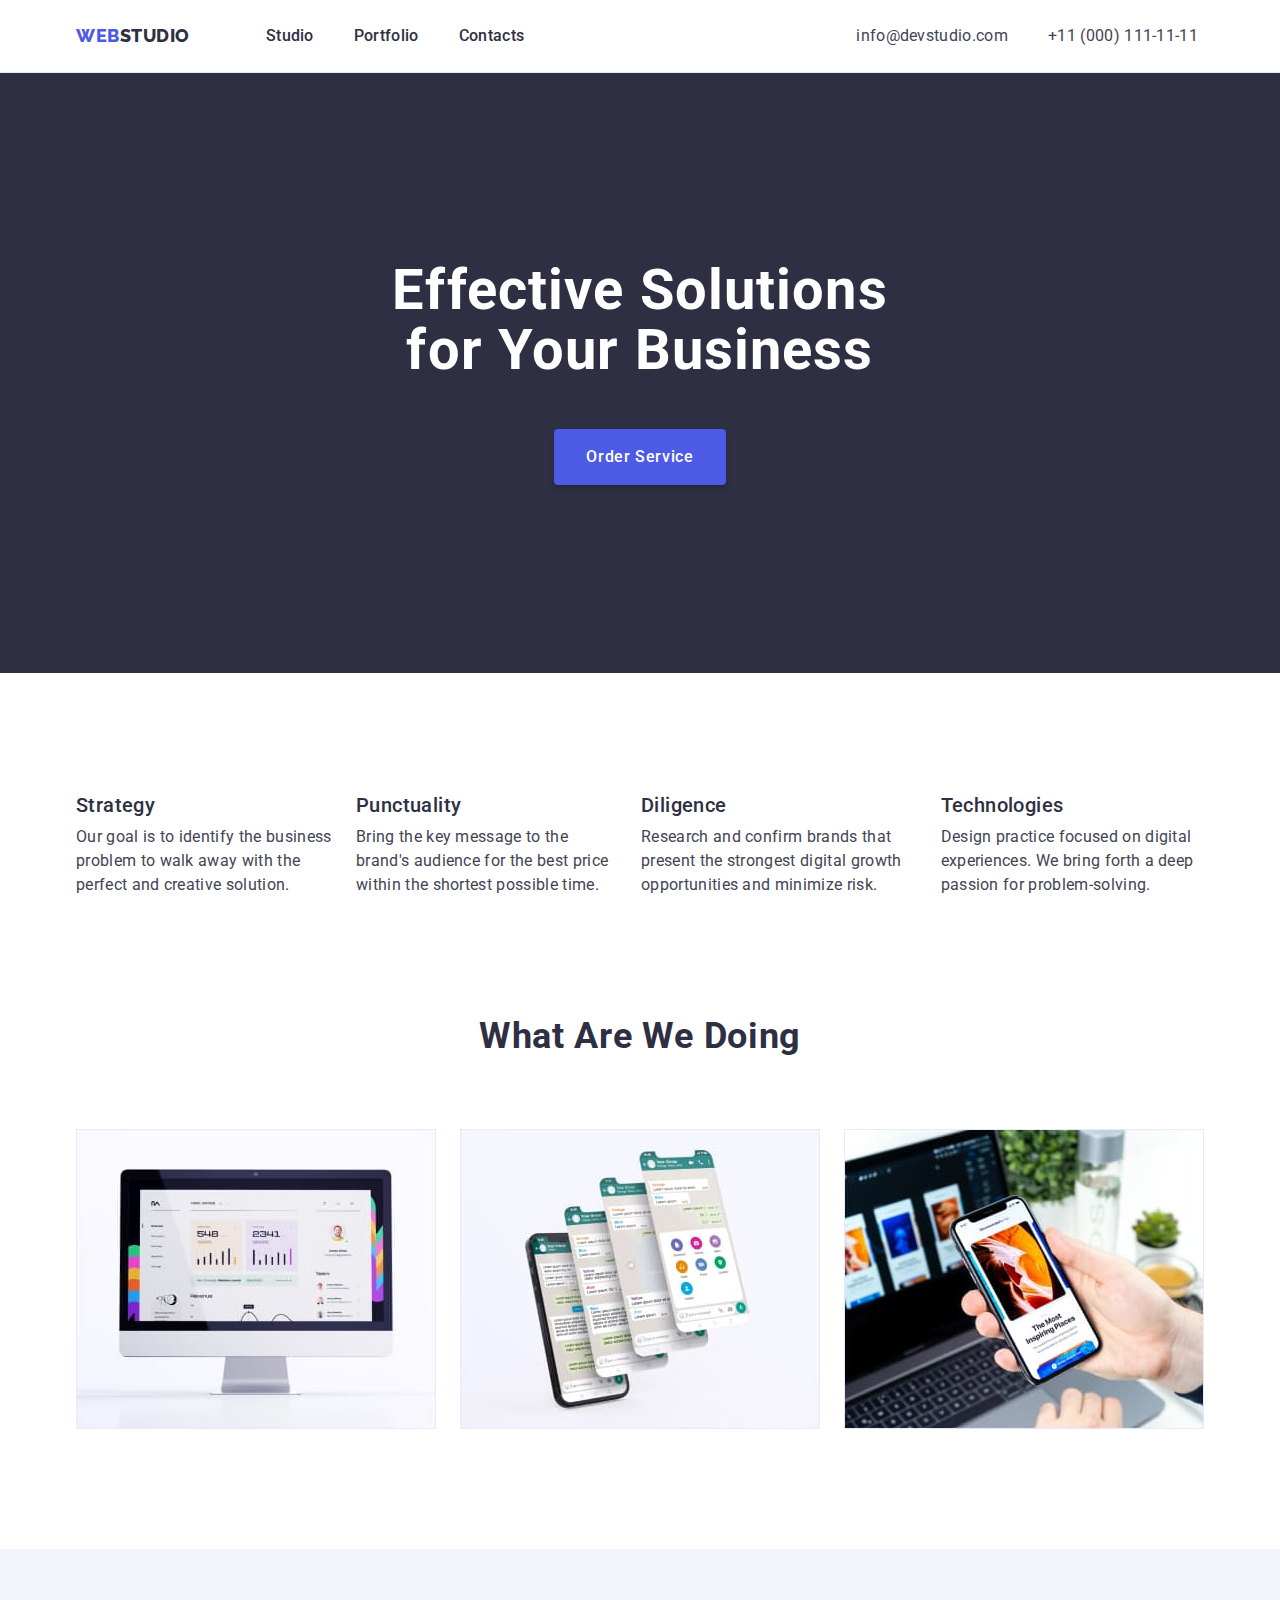
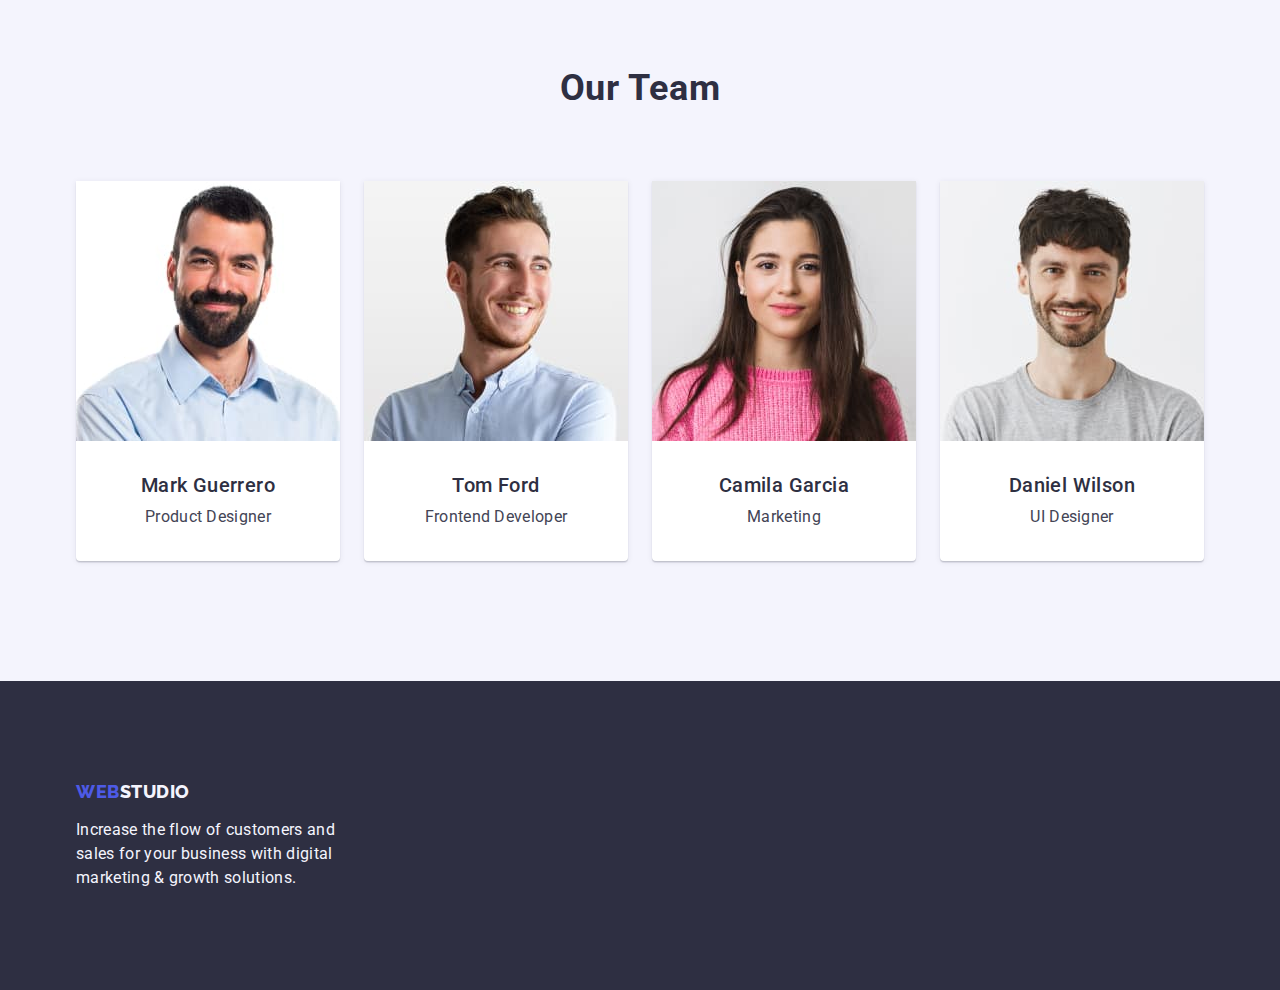
==== index.html @ 83223026 "Initial commit" ====
<!DOCTYPE html>
<html lang="en">
<head>
    <meta charset="UTF-8">
    <meta http-equiv="X-UA-Compatible" content="IE=edge">
    <meta name="viewport" content="width=device-width, initial-scale=1.0">
    <title>WebStudio</title>
    <link rel="preconnect" href="https://fonts.googleapis.com">
    <link rel="preconnect" href="https://fonts.gstatic.com" crossorigin>
    <link href="https://fonts.googleapis.com/css2?family=Raleway:wght@800&family=Roboto:wght@400;500;700;900&display=swap"
        rel="stylesheet">
    <link rel="stylesheet" href="https://cdnjs.cloudflare.com/ajax/libs/modern-normalize/1.1.0/modern-normalize.min.css">
    <link rel="stylesheet" href="./css/styles.css">
</head>
<body>
    <!--Header-->
    <header class="page-header">
        <div class="container page-header-container">
        <nav class="page-nav">
        <a href="./index.html" class="logo link">Web<span class="logo-studio-header link">Studio</span></a>
        <ul class="menu list">
            <li class="menu-item">
                <a class="menu-item-link link" href="./index.html">Studio</a></li>
            <li class="menu-item">
                <a class="menu-item-link link" href="./portfolio.html">Portfolio</a></li>
            <li class="menu-item">
                <a class="menu-item-link link" href="">Contacts</a></li>
        </ul>
        </nav>
        <address class="contacts">
        <ul class="contacts-list list">
            <li class="menu-item">
                <a class="contacts-item-link link" href="mailto:info@devstudio.com">info@devstudio.com</a></li>
            <li class="menu-item">
                <a class="contacts-item-link link" href="tel:+110001111111">+11 (000) 111-11-11</a></li>
        </ul>
        </address>
        </div>
    </header>
    <!--Main section-->
    <main>
    <!--Hero-->
        <section class="hero">
        <div class="container container-hero">
        <h1 class="title-hero">Effective Solutions for Your Business</h1> 
        <button class="modal-btn" type="button">Order Service</button>
        </div>
        </section>
    <!--Section two-->
        <section class="strategy">
            <div class="container">
            <h2 class="strategy-hidden" hidden>Section two</h2>
            <ul class="strategy-list list">
                <li class="strategy-list-link">
                    <h3 class="title-strategy">Strategy</h3>
                    <p class="text-strategy">Our goal is to identify the business
problem to walk away with the perfect and creative solution.</p>
                </li>
                <li class="strategy-list-link">
                    <h3 class="title-strategy">Punctuality</h3>
                    <p class="text-strategy">Bring the key message to the brand's audience for the best price within the shortest possible time.</p>
                </li>
                <li class="strategy-list-link">
                    <h3 class="title-strategy">Diligence</h3>
                    <p class="text-strategy">Research and confirm brands that present the strongest digital growth opportunities and minimize risk.</p>
                </li>
                <li class="strategy-list-link">
                    <h3 class="title-strategy">Technologies</h3>
                    <p class="text-strategy">Design practice focused on digital experiences. We bring forth a deep passion for problem-solving.</p>
                </li>
            </ul>
            </div>
        </section>
    <!--Section three-->
        <section class="service">
            <div class="container">
            <h2 class="title-service">What are we doing</h2>
            <ul class="service-list list">
                <li class="service-list-item"><img src="./images/photo1.jpg" alt="monitor" width="360"></li>
                <li class="service-list-item"><img src="./images/photo2.jpg" alt="phones" width="360"></li>
                <li class="service-list-item"><img src="./images/photo3.jpg" alt="laptop and phone" width="360"></li>
            </ul>
            </div>
        </section>
    <!--Section four-->
        <section class="team">
            <div class="container">          
            <h2 class="title-team">Our Team</h2>
            <ul class="team-list list">
                <li class="team-list-item">
                    <img src="./images/photo4.jpg" alt="man" width="264">
                <div class="container-card">
                    <h3 class="team-card">Mark Guerrero</h3>
                    <p class="card-content">Product Designer</p>
                </div>
                </li>
                <li class="team-list-item">
                    <img src="./images/photo5.jpg" alt="mаn" width="264">
                <div class="container-card">
                    <h3 class="team-card">Tom Ford</h3>
                    <p class="card-content">Frontend Developer</p>
                </div>
                </li>
                <li class="team-list-item">
                    <img src="./images/photo6.jpg" alt="girl" width="264">
                <div class="container-card">
                    <h3 class="team-card">Camila Garcia</h3>
                    <p class="card-content">Marketing</p>
                </div>
                </li>
                <li class="team-list-item">
                    <img src="./images/photo7.jpg" alt="man" width="264">
                <div class="container-card">
                    <h3 class="team-card">Daniel Wilson</h3>
                    <p class="card-content">UI Designer</p>
                </div>
                </li>     
            </ul>
            </div>
        </section>
    </main>
    <!--Footer-->
    <footer class="footer-content">
        <div class="container">
        <a href="/index.html" class="logo link logo-footer">Web<span class="logo-studio-footer link">Studio</span></a>
        <p class="footer-text">Increase the flow of customers and sales for your business with digital marketing & growth solutions.</p>
        </div>
</footer>
</body>
</html>
---- css/styles.css ----
body {
    font-family:'Roboto', sans-serif;
    color: #434455;
    background-color: var(--white-bg);
}

.container {
    width: 1158px;
    margin-left: auto;
    margin-right: auto;
    padding-left: 15px;
    padding-right: 15px;
}

.list {
    list-style: none;
}

.list-item

.link, .logo {
    text-decoration: none;
}

h1,h2,h3,p,ul {
    margin-top: 0;
    margin-bottom: 0;
}

ul {
    padding-left: 0;
}

img {
    display: block;
}

:root {
    --dark-bg: #2E2F42;
    --light-bg: #F4F4FD;
    --white-bg: #FFFFFF;
    --primary-brand-color: #4D5AE5;
    --pressed-btn: #404BBF;
    --title-color: #2E2F42;
    --text-color: #434455;
    --filter-btn: #e7e9fc;
}

/*Header*/
.page-header {
    border-bottom: 1px solid #e7e9fc;
}

.page-header-container {
    display: flex;
}

.page-nav {
    display: flex;
    align-items: center;   
}

.menu {
    display: flex;
    list-style: none;
}

.menu-item {
    display: flex;
    align-items: center;
}

.menu>.menu-item:not(:last-child) {
    margin-right: 40px;
}

.logo {
    font-family: 'Raleway', sans-serif;  
    font-weight: 800;
    font-size: 18px;
    line-height: 1.17;
    letter-spacing: 0.03em;
    text-transform: uppercase;
    color: var(--primary-brand-color);
    margin-right: 76px;
}

.logo-studio-header {
    color: #2E2F42;}

.logo-studio-footer {
    color: #F4F4FD;

}

.link {
    text-decoration: none;
}

.menu-item-link {
    font-weight: 500;
    font-size: 16px;
    line-height: 1.5;
    letter-spacing: 0.02em;
    color: var(--title-color);
    display: block;
    padding-top: 24px;
    padding-bottom: 24px;
}

.menu-item-link:hover,
.menu-item-link:focus {
    color: var(--pressed-btn);
}

.contacts {
font-style: normal;
margin-left: 332px;
display: flex;
align-items: center;
}

.contacts-list {
display: flex;
gap: 40px;
}

.contacts-item-link:hover,
.contacts-item-link:focus {
    color: var(--pressed-btn);
}

.contacts-item-link {
    font-size: 16px;
    line-height: 1.5;
    text-decoration: none;
    letter-spacing: 0.02em;
    color: var(--text-color);
}


/*Hero*/
.hero {
    background: var(--dark-bg);
    padding-top: 188px;
    padding-bottom: 188px;
}

.title-hero {
    font-size: 56px;
    line-height: 1.07;
    text-align: center;
    letter-spacing: 0.02em;
    color: #FFFFFF;
    margin-top: 0;
    margin-bottom: 48px;
    max-width: 496px;
    margin-left: auto;
    margin-right: auto;
}

.container-hero {
    margin-left: auto;
    margin-right: auto;
}

.button {
    cursor: pointer;
    background: var(--light-bg);
}

.modal-btn {
    font-family: inherit;
    font-weight: 500;
    font-size: 16px;
    line-height: 1.5;
    letter-spacing: 0.04em;
    color:#FFFFFF;
    background: var(--primary-brand-color);
    display: block;
    box-shadow: 0px 4px 4px rgba(0, 0, 0, 0.15);
    border-color: #4D5AE5;
    border-radius: 4px;
    padding: 16px 32px;
    min-width: 169px;
    height: 56px;
    margin-left: auto;
    margin-right: auto;
    border: none;
    cursor: pointer;
}

.modal-btn:hover,
.modal-btn:focus {
    background: var(--pressed-btn);
    cursor: pointer;
}


/*Section two*/
.strategy {
    padding-top: 120px;
    padding-bottom: 120px;
}

/*h2*/
.strategy-hidden {
    margin-top: 0;
}

/*ul*/
.strategy-list {
    display: flex;
    gap: 24px;
}

/*li*/
.strategy-list-link {
    max-height: 104px;
    width: calc((100%-72px)/4);
}

/*h3*/
.title-strategy {
    font-weight: 500;
    font-size: 20px;
    line-height: 1.2;
    letter-spacing: 0.02em;
    color: var(--title-color);
    margin-bottom: 8px;
}

/*p*/
.text-strategy {
    font-size: 16px;
    line-height: 1.5;
    letter-spacing: 0.02em;
    color: var(--text-color);
}

/*Section three and four*/

/*section three*/
.service {
    padding-bottom: 120px;
}

/*h2*/
.title-service, .title-team {
    font-size: 36px;
    line-height: 1.11;
    text-align: center;
    letter-spacing: 0.02em;
    text-transform: capitalize;
    color: var(--title-color);
    margin-bottom: 72px;
}

/*ul*/
.service-list, .team-list {
    display: flex;
    gap: 24px;
}

/*li*/
.service-list-item {
    font-size: 16px;
    line-height: 1.5;
    letter-spacing: 0.02em;
    color: var(--text-color);
}

/*Section four*/
.team {
    background-color: var(--light-bg);
    padding-top: 120px;
    padding-bottom: 120px;
}

/*h2*/
.title-team {
    font-size: 36px;
    line-height: 1.11;
    text-align: center;
    letter-spacing: 0.02em;
    text-transform: capitalize;
    color: var(--title-color);
}

/*ul*/
.team-list {
    display: flex;
    gap: 24px;
}

/*li*/
.team-list-item {
    background-color: var(--white-bg);
    box-shadow: 0px 1px 6px rgba(46, 47, 66, 0.08), 0px 1px 1px rgba(46, 47, 66, 0.16), 0px 2px 1px rgba(46, 47, 66, 0.08);
    border-radius: 0px 0px 4px 4px;
}

.container-card {
    padding: 32px 16px;
}

/*h3*/
.team-card {
    font-weight: 500;
    font-size: 20px;
    line-height: 1.2;
    text-align: center;
    letter-spacing: 0.02em;
    color: var(--title-color);
    margin-bottom: 8px;
}

/*p*/
.card-content {
    font-size: 16px;
    line-height: 1.5;
    text-align: center;
    letter-spacing: 0.02em;
    color: var(--text-color);
}

/*Footer*/

.footer-content {
    background-color: var(--dark-bg);
    padding-top: 100px;
    padding-bottom: 100px;
}

.logo-footer {
    display: inline-block;
    margin-bottom: 16px;
}

.footer-text {    
    font-size: 16px;
    line-height: 1.5;
    letter-spacing: 0.02em;
    color: #F4F4FD;
    display: block;
    width: 264px;
    height: 72px;
}

/*Portfolio*/

.main-section {
    padding-top: 96px;
    padding-bottom: 120px;
}

.filter-btn {
    font-family: 'Roboto', sans-serif;
    font-style: normal;
    font-weight: 500;
    font-size: 16px;
    line-height: 1.5;
    align-items: center;
    text-align: center;
    letter-spacing: 0.04em;
    cursor: pointer;
    color: var(--primary-brand-color);
    background-color: var(--light-bg);
    padding: 12px 24px;
    border: 1px solid var(--filter-btn);
    border-radius: 4px;
}

.filter-btn:hover,
.filter-btn:focus {
    color: #FFFFFF;
    background-color: #404BBF;
    border: 1px solid transparent;
}

.filter-btn-list {
    display: flex;
    justify-content: center;
    margin-bottom: 72px;
    gap: 24px;
}

.filter-btn-list>.menu-item:not(:last-child) {
    margin-right: 0;

}

/*ul*/
.portfolio-list {
    display: flex;
    flex-wrap: wrap;
    column-gap: 24px;
    row-gap: 48px;
}

/*div*/
.portfolio-product-item {
    padding: 32px 16px;
    border-left: 1px solid #E7E9FC;
    border-radius: 1px solid #E7E9FC;
    border-bottom: 1px solid #E7E9FC; 
}

/*h2*/
.portfolio-title {
    font-weight: 500;
    font-size: 20px;
    line-height: 1.2;
    letter-spacing: 0.02em;
    color: var(--title-color);
    margin-bottom: 8px;
}

/*p*/
.portfolio-desc {
    font-size: 16px;
    line-height: 1.5;
    letter-spacing: 0.02em;
    color: var(--text-color);
}

.visually-hidden {
    position: absolute;
    white-space: nowrap;
    width: 1px;
    height: 1px;
    overflow: hidden;
    border: 0;
    padding: 0;
    clip: rect(0 0 0 0);
    clip-path: inset(50%);
    margin: -1px;
}

/*li*/
.portfolio-item {
    border: 1px solid #E7E9FC;
    border-top: none;
}

.portfolio-list>.portfolio-item {
    width: calc((100% - 48px)/3);
}
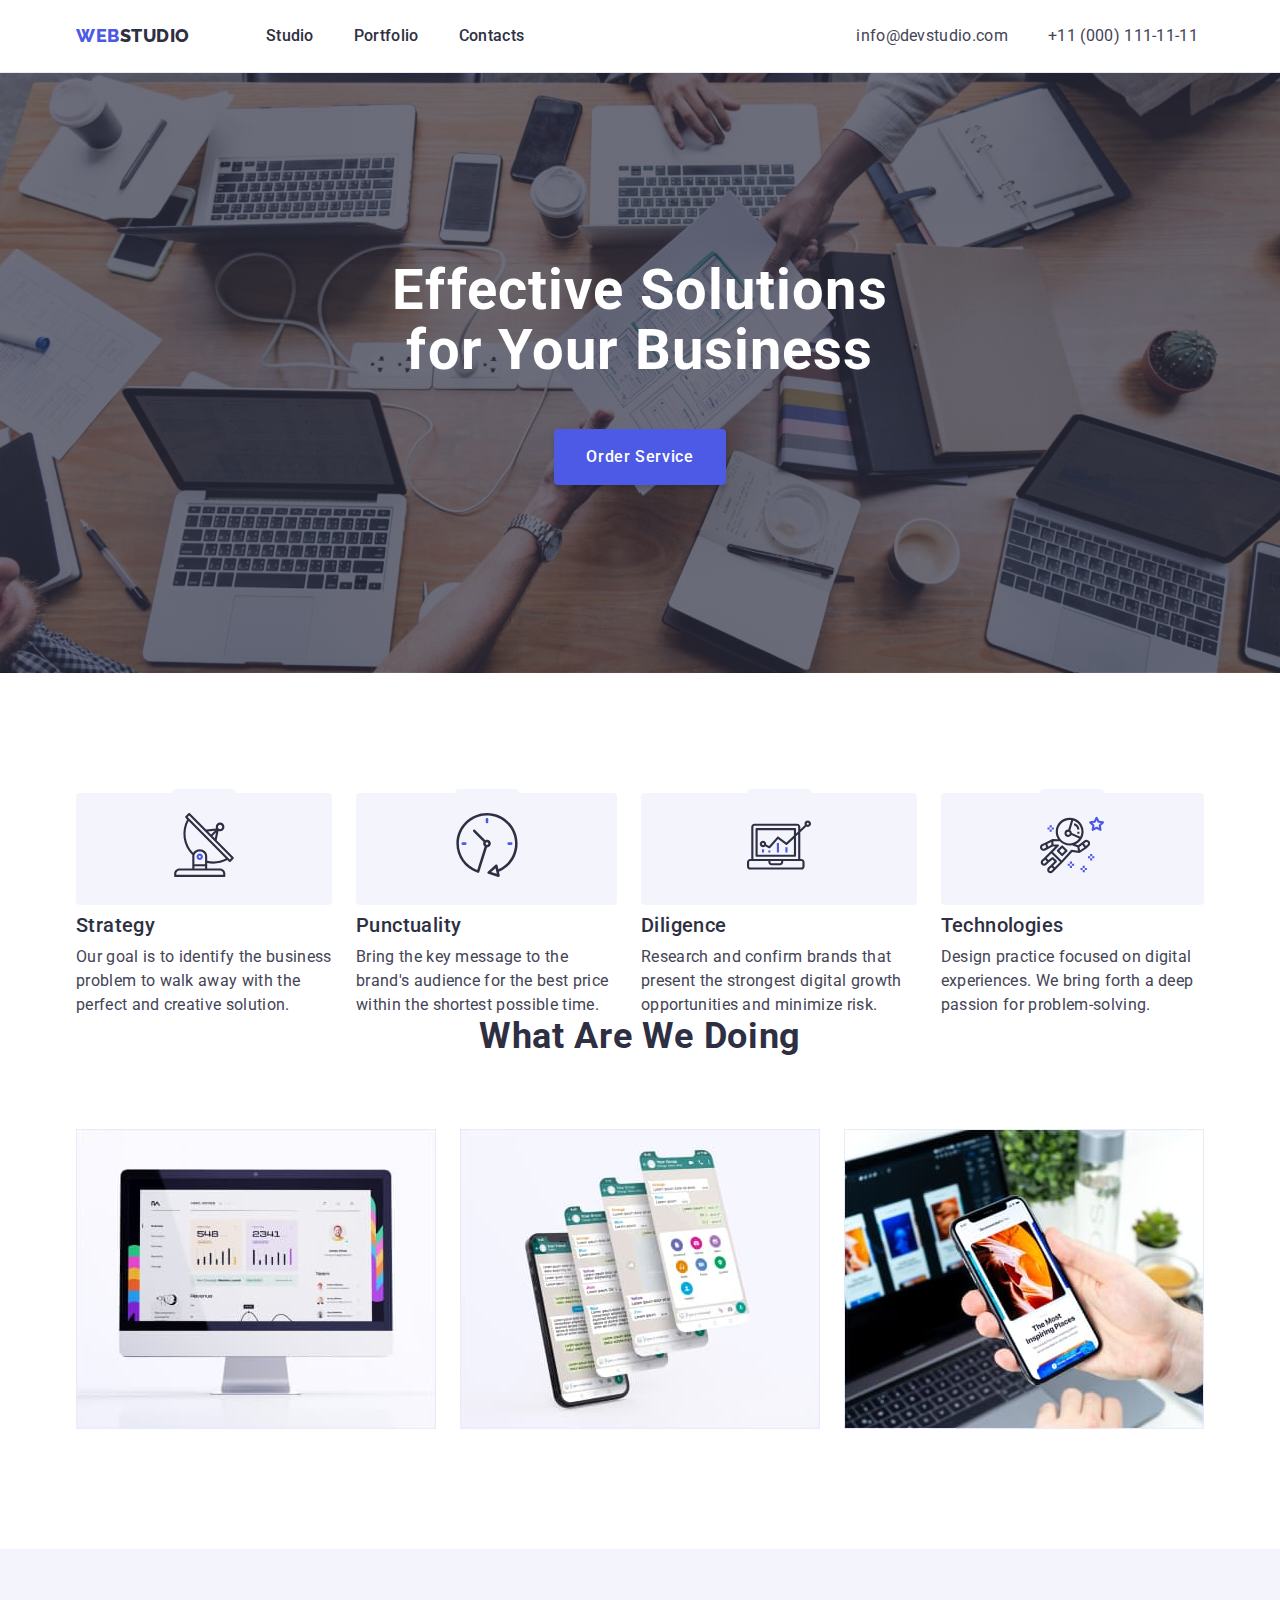
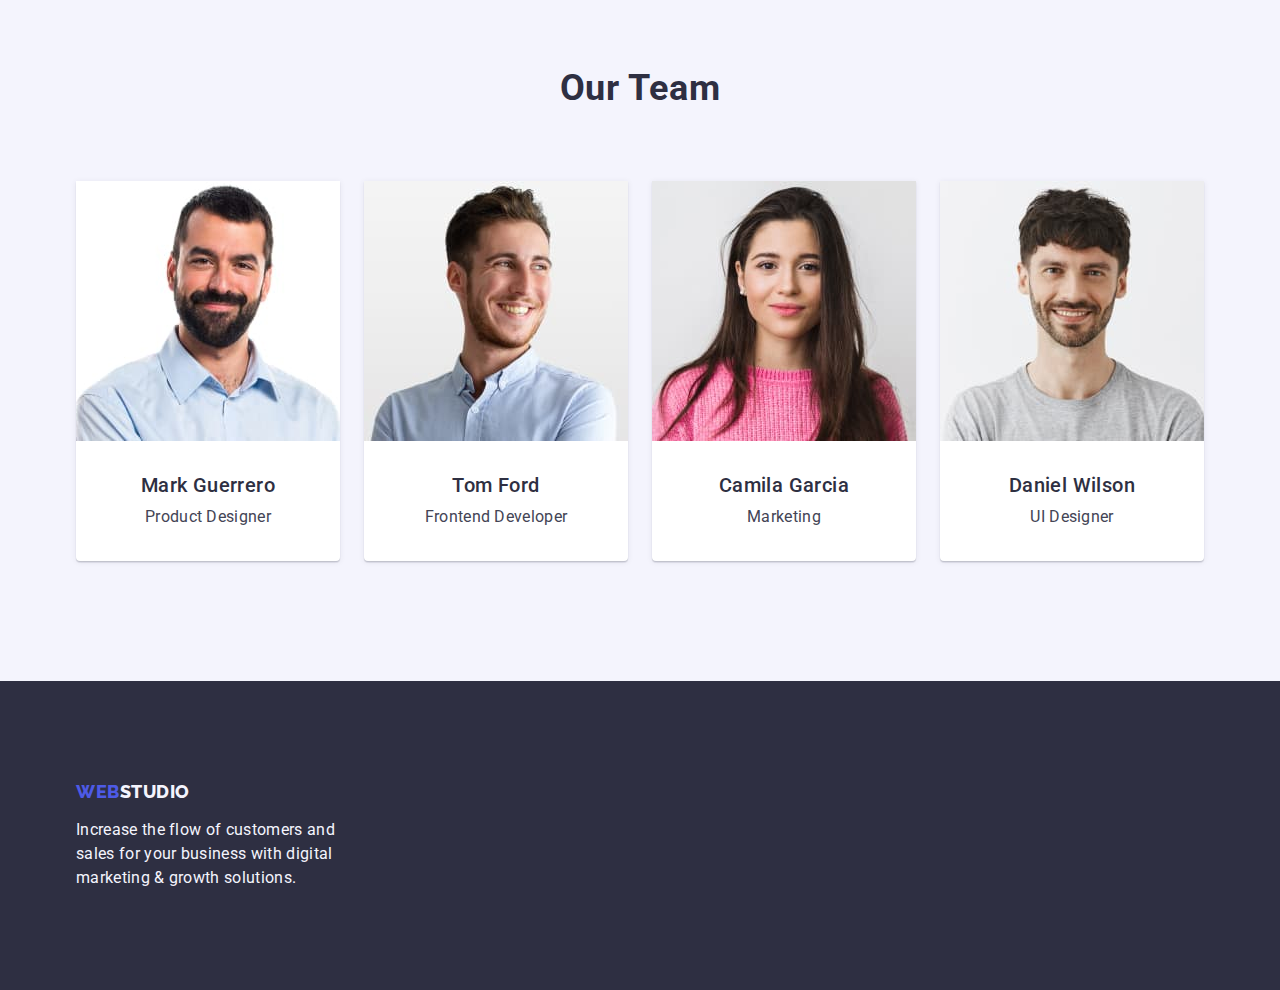
==== commit 8f42c1dd: "Внесені зміни" ====
--- a/index.html
+++ b/index.html
@@ -52,19 +52,39 @@
             <h2 class="strategy-hidden" hidden>Section two</h2>
             <ul class="strategy-list list">
                 <li class="strategy-list-link">
+                    <div class="icon-wrapper">
+                        <svg class="icon-wrapper" width="64" height="64" aria-label="antenna">
+                            <use href="./images/sprite.svg#icon-antenna"></use>
+                        </svg>
+                    </div>
                     <h3 class="title-strategy">Strategy</h3>
                     <p class="text-strategy">Our goal is to identify the business
 problem to walk away with the perfect and creative solution.</p>
                 </li>
                 <li class="strategy-list-link">
+                    <div class="icon-wrapper">
+                        <svg class="icon-wrapper" width="64" height="64" aria-label="clock">
+                            <use href="./images/sprite.svg#icon-clock"></use>
+                        </svg>
+                    </div>
                     <h3 class="title-strategy">Punctuality</h3>
                     <p class="text-strategy">Bring the key message to the brand's audience for the best price within the shortest possible time.</p>
                 </li>
                 <li class="strategy-list-link">
+                    <div class="icon-wrapper">
+                        <svg class="icon-wrapper" width="64" height="64" aria-label="diagram">
+                            <use href="./images/sprite.svg#icon-diagram"></use>
+                        </svg>
+                    </div>
                     <h3 class="title-strategy">Diligence</h3>
                     <p class="text-strategy">Research and confirm brands that present the strongest digital growth opportunities and minimize risk.</p>
                 </li>
                 <li class="strategy-list-link">
+                    <div class="icon-wrapper">
+                        <svg class="icon-wrapper" width="64" height="64" aria-label="astronaut">
+                            <use href="./images/sprite.svg#icon-astronaut"></use>
+                        </svg>
+                    </div>
                     <h3 class="title-strategy">Technologies</h3>
                     <p class="text-strategy">Design practice focused on digital experiences. We bring forth a deep passion for problem-solving.</p>
                 </li>
--- a/css/styles.css
+++ b/css/styles.css
@@ -49,6 +49,7 @@
 /*Header*/
 .page-header {
     border-bottom: 1px solid #e7e9fc;
+    box-shadow: 0px 2px 1px rgba(46, 47, 66, 0.08), 0px 1px 1px rgba(46, 47, 66, 0.16), 0px 1px 6px rgba(46, 47, 66, 0.08);
 }
 
 .page-header-container {
@@ -144,6 +145,12 @@
     background: var(--dark-bg);
     padding-top: 188px;
     padding-bottom: 188px;
+        background-image: linear-gradient(rgba(46, 47, 66, 0.7), rgba(46, 47, 66, 0.7)), url(../images/people-office.jpg);
+        background-position: center;
+        background-size: cover;
+        background-repeat: no-repeat;
+        max-width: 1440px;
+        margin: 0 auto;
 }
 
 .title-hero {
@@ -220,6 +227,19 @@
     width: calc((100%-72px)/4);
 }
 
+.icon-wrapper {
+    display: flex;
+    align-items: center;
+    justify-content: center;
+    height: 112px;
+    background-color: var(--light-bg);
+    border-radius: 4px;
+    margin-bottom: 8px;
+    padding-top: 24;
+    padding-bottom: 24;
+}
+
+
 /*h3*/
 .title-strategy {
     font-weight: 500;
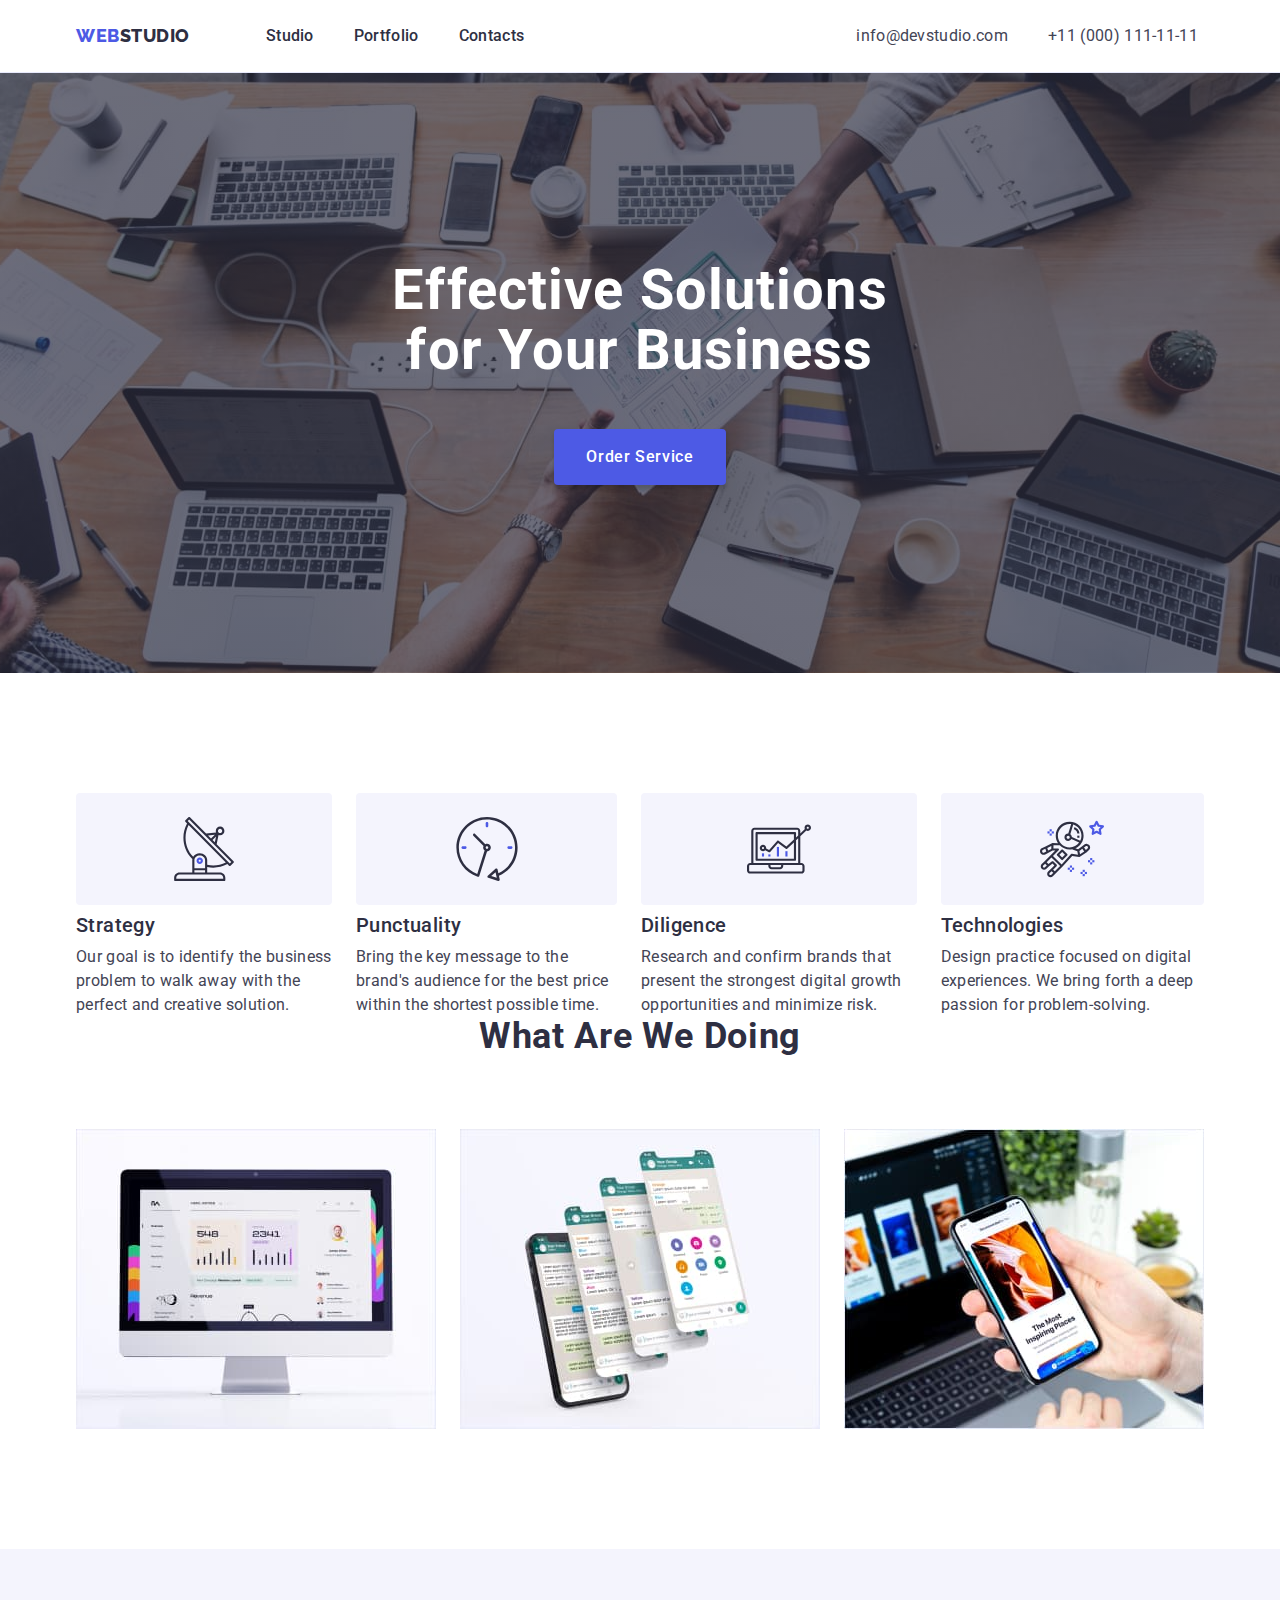
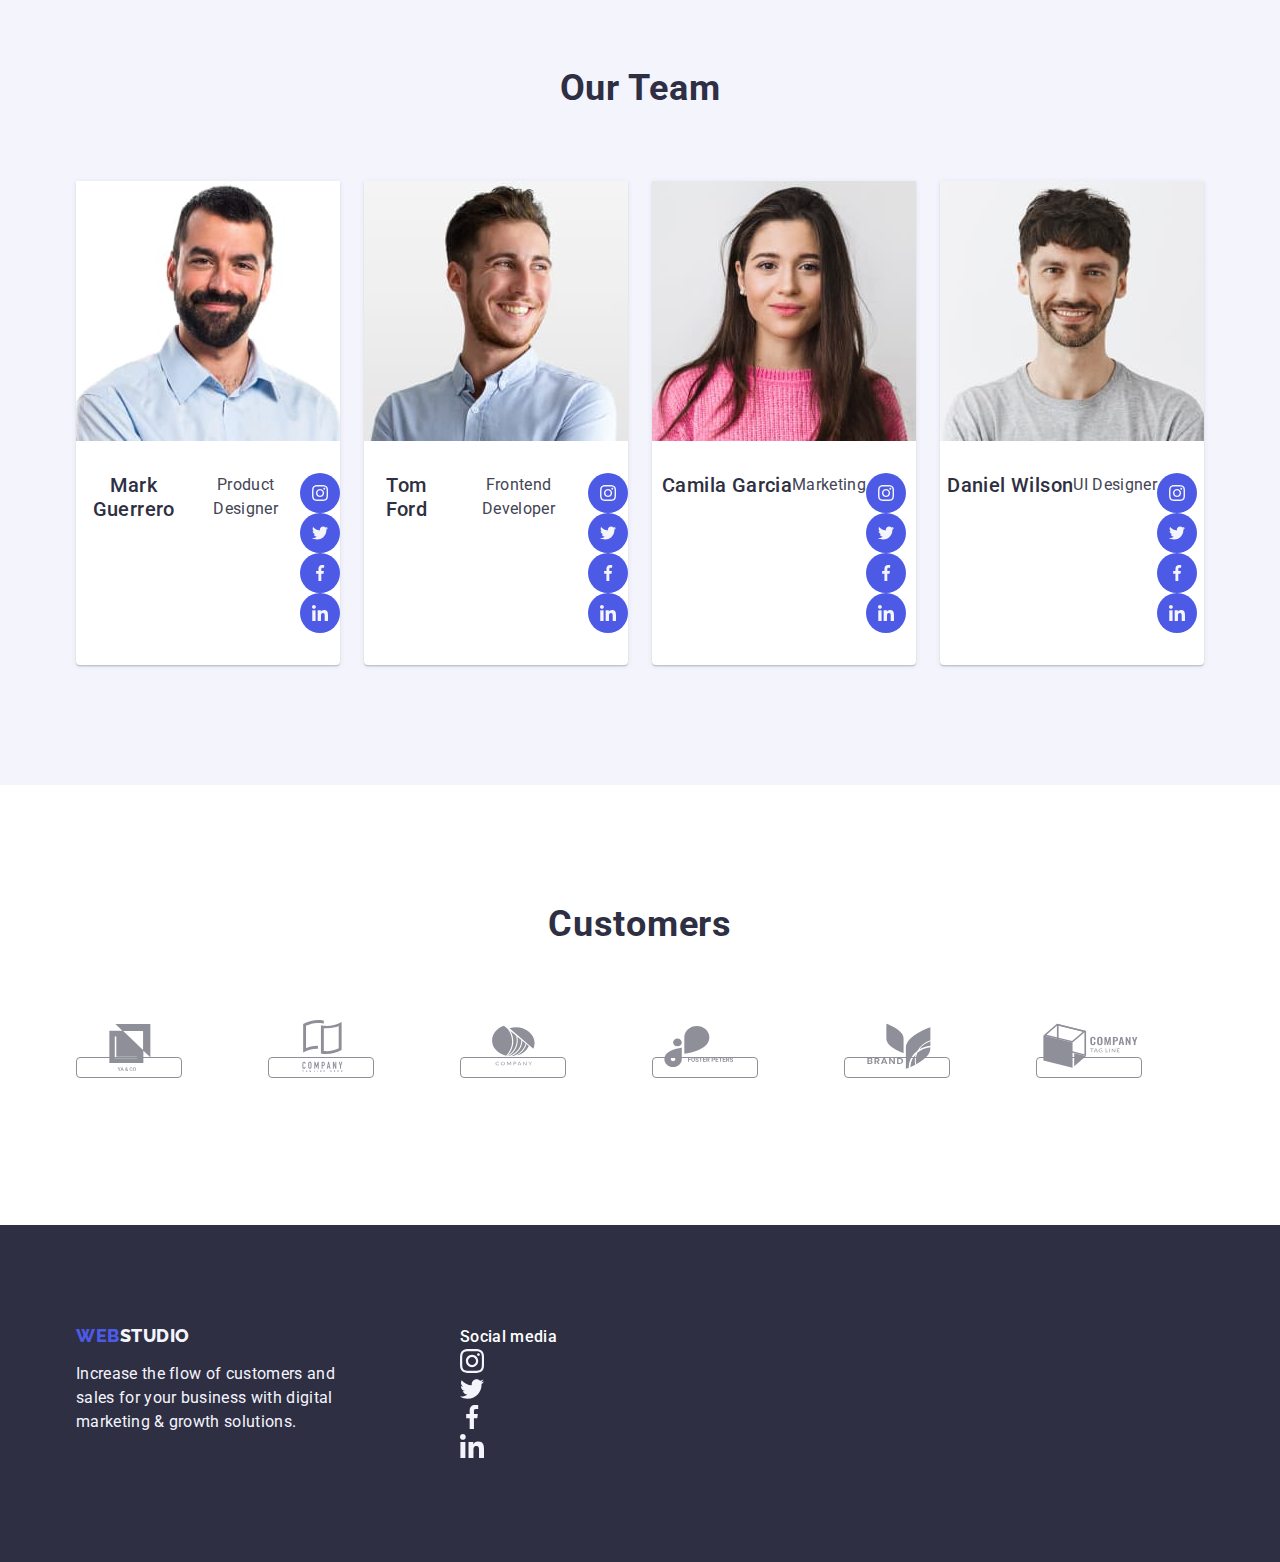
==== commit d3a57689: "Внесені зміни" ====
--- a/index.html
+++ b/index.html
@@ -53,8 +53,8 @@
             <ul class="strategy-list list">
                 <li class="strategy-list-link">
                     <div class="icon-wrapper">
-                        <svg class="icon-wrapper" width="64" height="64" aria-label="antenna">
-                            <use href="./images/sprite.svg#icon-antenna"></use>
+                        <svg width="64" height="64" aria-label="antenna">
+                            <use href="./images/icons.svg#icon-antenna"></use>
                         </svg>
                     </div>
                     <h3 class="title-strategy">Strategy</h3>
@@ -63,8 +63,8 @@
                 </li>
                 <li class="strategy-list-link">
                     <div class="icon-wrapper">
-                        <svg class="icon-wrapper" width="64" height="64" aria-label="clock">
-                            <use href="./images/sprite.svg#icon-clock"></use>
+                        <svg width="64" height="64" aria-label="clock">
+                            <use class="icon" href="./images/icons.svg#icon-clock"></use>
                         </svg>
                     </div>
                     <h3 class="title-strategy">Punctuality</h3>
@@ -72,8 +72,8 @@
                 </li>
                 <li class="strategy-list-link">
                     <div class="icon-wrapper">
-                        <svg class="icon-wrapper" width="64" height="64" aria-label="diagram">
-                            <use href="./images/sprite.svg#icon-diagram"></use>
+                        <svg width="64" height="64" aria-label="diagram">
+                            <use href="./images/icons.svg#icon-diagram"></use>
                         </svg>
                     </div>
                     <h3 class="title-strategy">Diligence</h3>
@@ -81,8 +81,8 @@
                 </li>
                 <li class="strategy-list-link">
                     <div class="icon-wrapper">
-                        <svg class="icon-wrapper" width="64" height="64" aria-label="astronaut">
-                            <use href="./images/sprite.svg#icon-astronaut"></use>
+                        <svg width="64" height="64" aria-label="astronaut">
+                            <use href="./images/icons.svg#icon-astronaut"></use>
                         </svg>
                     </div>
                     <h3 class="title-strategy">Technologies</h3>
@@ -112,6 +112,36 @@
                 <div class="container-card">
                     <h3 class="team-card">Mark Guerrero</h3>
                     <p class="card-content">Product Designer</p>
+                    <ul class="social-list list">
+                        <li class="social-list-item">
+                            <a href="" class="social-list-link">
+                                <svg class="social-list-icon" aria-label="icon instagram" width="16" height="16">
+                                    <use href="./images/icons.svg#icon-instagram"></use>
+                                </svg>
+                            </a>
+                        </li>
+                        <li class="social-list-item">
+                            <a href="" class="social-list-link">
+                                <svg class="social-list-icon" aria-label="icon twitter" width="16" height="16">
+                                    <use href="./images/icons.svg#icon-twitter"></use>
+                                </svg>
+                            </a>
+                        </li>
+                        <li class="social-list-item">
+                            <a href="" class="social-list-link">
+                                <svg class="social-list-icon" aria-label="icon facebook" width="16" height="16">
+                                    <use href="./images/icons.svg#icon-facebook"></use>
+                                </svg>
+                            </a>
+                        </li>
+                        <li class="social-list-item">
+                            <a href="" class="social-list-link">
+                                <svg class="social-list-icon" aria-label="icon linkedin" width="16" height="16">
+                                    <use href="./images/icons.svg#icon-linkedin"></use>
+                                </svg>
+                            </a>
+                        </li>
+                    </ul>
                 </div>
                 </li>
                 <li class="team-list-item">
@@ -119,6 +149,36 @@
                 <div class="container-card">
                     <h3 class="team-card">Tom Ford</h3>
                     <p class="card-content">Frontend Developer</p>
+                    <ul class="social-list list">
+                        <li class="social-list-item">
+                            <a href="" class="social-list-link">
+                                <svg class="social-list-icon" aria-label="icon instagram" width="16" height="16">
+                                    <use href="./images/icons.svg#icon-instagram"></use>
+                                </svg>
+                            </a>
+                        </li>
+                        <li class="social-list-item">
+                            <a href="" class="social-list-link">
+                                <svg class="social-list-icon" aria-label="icon twitter" width="16" height="16">
+                                    <use href="./images/icons.svg#icon-twitter"></use>
+                                </svg>
+                            </a>
+                        </li>
+                        <li class="social-list-item">
+                            <a href="" class="social-list-link">
+                                <svg class="social-list-icon" aria-label="icon facebook" width="16" height="16">
+                                    <use href="./images/icons.svg#icon-facebook"></use>
+                                </svg>
+                            </a>
+                        </li>
+                        <li class="social-list-item">
+                            <a href="" class="social-list-link">
+                                <svg class="social-list-icon" aria-label="icon linkedin" width="16" height="16">
+                                    <use href="./images/icons.svg#icon-linkedin"></use>
+                                </svg>
+                            </a>
+                        </li>
+                    </ul>    
                 </div>
                 </li>
                 <li class="team-list-item">
@@ -126,6 +186,36 @@
                 <div class="container-card">
                     <h3 class="team-card">Camila Garcia</h3>
                     <p class="card-content">Marketing</p>
+                    <ul class="social-list list">
+                        <li class="social-list-item">
+                            <a href="" class="social-list-link">
+                                <svg class="social-list-icon" aria-label="icon instagram" width="16" height="16">
+                                    <use href="./images/icons.svg#icon-instagram"></use>
+                                </svg>
+                            </a>
+                        </li>
+                        <li class="social-list-item">
+                            <a href="" class="social-list-link">
+                                <svg class="social-list-icon" aria-label="icon twitter" width="16" height="16">
+                                    <use href="./images/icons.svg#icon-twitter"></use>
+                                </svg>
+                            </a>
+                        </li>
+                        <li class="social-list-item">
+                            <a href="" class="social-list-link">
+                                <svg class="social-list-icon" aria-label="icon facebook" width="16" height="16">
+                                    <use href="./images/icons.svg#icon-facebook"></use>
+                                </svg>
+                            </a>
+                        </li>
+                        <li class="social-list-item">
+                            <a href="" class="social-list-link">
+                                <svg class="social-list-icon" aria-label="icon linkedin" width="16" height="16">
+                                    <use href="./images/icons.svg#icon-linkedin"></use>
+                                </svg>
+                            </a>
+                        </li>
+                    </ul>
                 </div>
                 </li>
                 <li class="team-list-item">
@@ -133,18 +223,132 @@
                 <div class="container-card">
                     <h3 class="team-card">Daniel Wilson</h3>
                     <p class="card-content">UI Designer</p>
+                    <ul class="social-list list">
+                        <li class="social-list-item">
+                            <a href="" class="social-list-link">
+                                <svg class="social-list-icon" aria-label="icon instagram" width="16" height="16">
+                                    <use href="./images/icons.svg#icon-instagram"></use>
+                                </svg>
+                            </a>
+                        </li>
+                        <li class="social-list-item">
+                            <a href="" class="social-list-link">
+                                <svg class="social-list-icon" aria-label="icon twitter" width="16" height="16">
+                                    <use href="./images/icons.svg#icon-twitter"></use>
+                                </svg>
+                            </a>
+                        </li>
+                        <li class="social-list-item">
+                            <a href="" class="social-list-link">
+                                <svg class="social-list-icon" aria-label="icon facebook" width="16" height="16">
+                                    <use href="./images/icons.svg#icon-facebook"></use>
+                                </svg>
+                            </a>
+                        </li>
+                        <li class="social-list-item">
+                            <a href="" class="social-list-link">
+                                <svg class="social-list-icon" aria-label="icon linkedin" width="16" height="16">
+                                    <use href="./images/icons.svg#icon-linkedin"></use>
+                                </svg>
+                            </a>
+                        </li>
+                    </ul>
                 </div>
                 </li>     
             </ul>
             </div>
         </section>
+    <!--Section five-->
+    <section class="customers">
+    <div class="container">
+        <h2 class="title-customers">Customers</h2>
+        <ul class="customers-logo list">
+            <li class="customers-logo-item">
+                <a href="" class="costumers-logo-link">
+                    <svg class="customers-logo-icon" width="104" height="56">
+                        <use href="./images/icons.svg#icon-logo-client1"></use>
+                    </svg>
+                </a>
+            </li>
+            <li class="customers-logo-item">
+                <a href="" class="costumers-logo-link">
+                    <svg class="customers-logo-icon" width="104" height="56">
+                        <use href="./images/icons.svg#icon-logo-client2"></use>
+                    </svg>
+                </a>
+            </li>
+            <li class="customers-logo-item">
+                <a href="" class="costumers-logo-link">
+                    <svg class="customers-logo-icon" width="104" height="56">
+                        <use href="./images/icons.svg#icon-logo-client3"></use>
+                    </svg>
+                </a>
+            </li>
+            <li class="customers-logo-item">
+                <a href="" class="costumers-logo-link">
+                    <svg class="customers-logo-icon" width="104" height="56">
+                        <use href="./images/icons.svg#icon-logo-client4"></use>
+                    </svg>
+                </a>
+            </li>
+            <li class="customers-logo-item">
+                <a href="" class="costumers-logo-link">
+                    <svg class="customers-logo-icon" width="104" height="56">
+                        <use href="./images/icons.svg#icon-logo-client5"></use>
+                    </svg>
+                </a>
+            </li>
+            <li class="customers-logo-item">
+                <a href="" class="costumers-logo-link">
+                    <svg class="customers-logo-icon" width="104" height="56">
+                        <use href="./images/icons.svg#icon-logo-client6"></use>
+                    </svg>
+                </a>
+            </li>
+        </ul>
+    </div>
+    </section>
     </main>
     <!--Footer-->
     <footer class="footer-content">
-        <div class="container">
+        <div class="footer-wrapper container">
+            <div class="footer-left-side">
         <a href="/index.html" class="logo link logo-footer">Web<span class="logo-studio-footer link">Studio</span></a>
         <p class="footer-text">Increase the flow of customers and sales for your business with digital marketing & growth solutions.</p>
-        </div>
+    </div>
+    <div class="footer-right-side">
+        <p class="footer-right-side-title">Social media</p>
+        <ul class="social-list-footer list">
+            <li class="social-list-footer-item">
+                <a class="social-list-footer-link" href="">
+                    <svg class="social-list-footer-icon" width="24" height="24">
+                        <use href="./images/icons.svg#icon-instagram"></use>
+                    </svg>
+                </a>
+            </li>
+            <li class="social-list-footer-item">
+                <a class="social-list-footer-link" href="">
+                    <svg class="social-list-footer-icon" width="24" height="24">
+                        <use href="./images/icons.svg#icon-twitter"></use>
+                    </svg>
+                </a>
+            </li>
+            <li class="social-list-footer-item">
+                <a class="social-list-footer-link" href="">
+                    <svg class="social-list-footer-icon" width="24" height="24">
+                        <use href="./images/icons.svg#icon-facebook"></use>
+                    </svg>
+                </a>
+            </li>
+            <li class="social-list-footer-item">
+                <a class="social-list-footer-link" href="">
+                    <svg class="social-list-footer-icon" width="24" height="24">
+                        <use href="./images/icons.svg#icon-linkedin"></use>
+                    </svg>
+                </a>
+            </li>
+        </ul>
+    </div>
 </footer>
 </body>
 </html>
--- a/css/styles.css
+++ b/css/styles.css
@@ -44,6 +44,8 @@
     --title-color: #2E2F42;
     --text-color: #434455;
     --filter-btn: #e7e9fc;
+    --icon-logo: #8e8f99;
+    --text-white:#FFFFFF;
 }
 
 /*Header*/
@@ -239,7 +241,6 @@
     padding-bottom: 24;
 }
 
-
 /*h3*/
 .title-strategy {
     font-weight: 500;
@@ -321,8 +322,10 @@
 }
 
 .container-card {
-    padding: 32px 16px;
-}
+    padding: 32px 0;
+    display: flex;
+    justify-content: center;
+} 
 
 /*h3*/
 .team-card {
@@ -343,6 +346,89 @@
     letter-spacing: 0.02em;
     color: var(--text-color);
 }
+/*ul*/
+.social-list {
+    gap: 24px;
+}
+
+/*li*/
+.social-list-item {
+    width: 40px;
+    height: 40px;
+}
+
+/*a*/
+.social-list-link {
+    width: 100%;
+    height: 100%;
+    background-color: var(--primary-brand-color);
+    border-radius: 50%;
+    display: flex;
+    align-items: center;
+    justify-content: center;
+}
+
+/*svg*/
+.social-list-icon {
+    fill: #F4F4FD;
+}
+
+.social-list-link:hover,
+.social-list-link:focus {
+    background-color: #404BBF;
+}
+
+/*Section five*/
+.customers {
+    padding-top: 120px;
+    padding-bottom: 120px;
+}
+
+/*h2*/
+.title-customers {
+    font-size: 36px;
+    line-height: 1.11;
+    text-align: center;
+    letter-spacing: 0.02em;
+    text-transform: capitalize;
+    color: var(--title-color);
+    margin-bottom: 72px;
+}
+
+/*ul*/
+.customers-logo {
+    display: flex;
+    gap: 24px;
+}
+
+/*li*/
+.customers-logo-item {
+    width: calc((100% - 120px) / 6);
+    height: 88px;
+}
+
+/*a*/
+.costumers-logo-link {
+    width: 100%;
+    height: 100%;
+    border: 1px solid #8e8f99;
+    border-radius: 4px;
+    align-items: center;
+    justify-content: center;
+    color: var(--icon-logo);
+}
+
+.costumers-logo-link:hover,
+.costumers-logo-link:focus {
+    border-color: #404BBF;
+}
+
+/*svg*/
+.customers-logo-icon {
+    fill:currentColor
+
+}
+
 
 /*Footer*/
 
@@ -352,6 +438,11 @@
     padding-bottom: 100px;
 }
 
+.footer-left-side {
+    margin-right: 120px;
+    /*gap: 120px;*/
+}
+
 .logo-footer {
     display: inline-block;
     margin-bottom: 16px;
@@ -365,6 +456,20 @@
     display: block;
     width: 264px;
     height: 72px;
+}
+
+.footer-wrapper {
+    display: flex;
+    align-items: baseline;
+}
+
+/*p right*/
+.footer-right-side-title {
+    font-weight: 500;
+    font-size: 16px;
+    line-height: 1.5;
+    letter-spacing: 0.02em;
+    color: var(--text-white);
 }
 
 /*Portfolio*/
@@ -396,6 +501,7 @@
     color: #FFFFFF;
     background-color: #404BBF;
     border: 1px solid transparent;
+    box-shadow: зі значенням 0px 3px 1px rgba(0, 0, 0, 0.1), 0px 2px 1px rgba(0, 0, 0, 0.08), 0px 2px 2px rgba(0, 0, 0, 0.12);
 }
 
 .filter-btn-list {
@@ -416,6 +522,17 @@
     flex-wrap: wrap;
     column-gap: 24px;
     row-gap: 48px;
+}
+
+.portfolio-link {
+    display: block;
+}
+
+.portfolio-link:hover,
+.portfolio-link:focus {
+    box-shadow: 0px 1px 6px rgba(46, 47, 66, 0.08),
+        0px 1px 1px rgba(46, 47, 66, 0.16),
+        0px 2px 1px rgba(46, 47, 66, 0.08);
 }
 
 /*div*/
@@ -465,4 +582,6 @@
 
 .portfolio-list>.portfolio-item {
     width: calc((100% - 48px)/3);
-}+}
+
+/*a*/
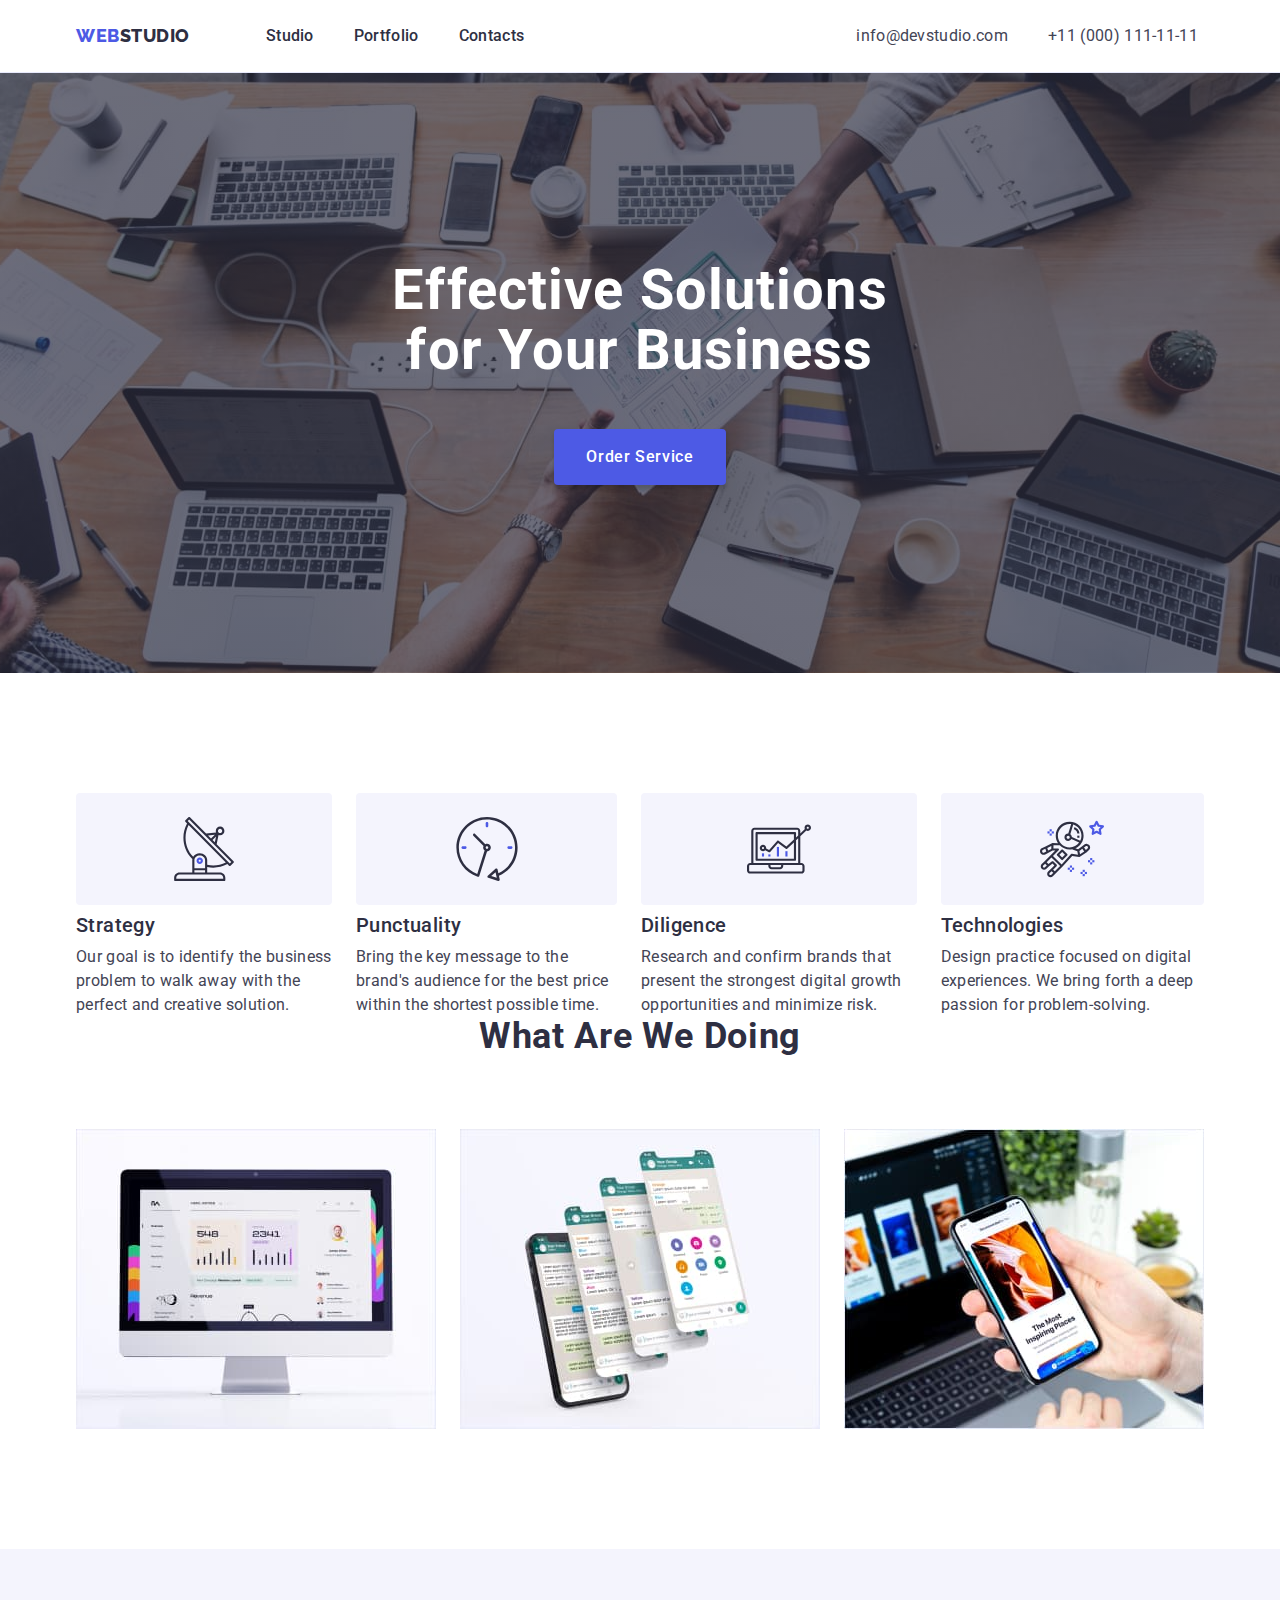
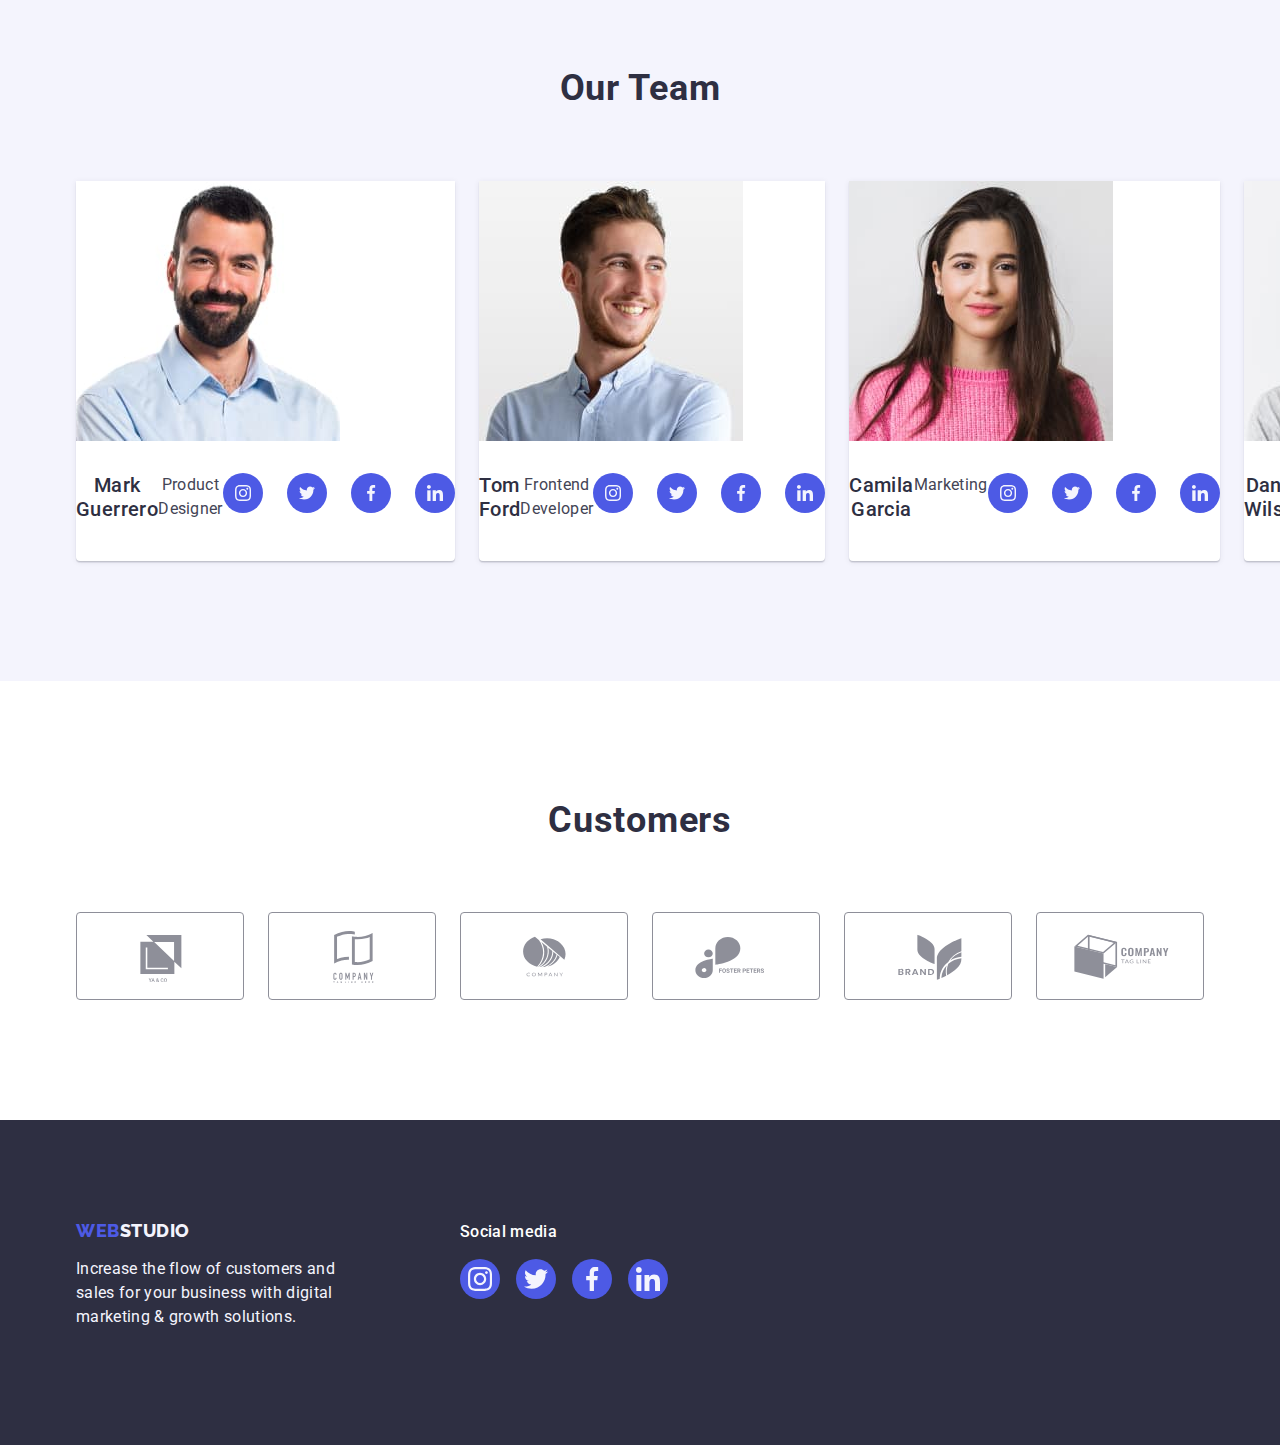
==== commit 5382a758: "Bнесені зміни" ====
--- a/index.html
+++ b/index.html
@@ -349,6 +349,7 @@
             </li>
         </ul>
     </div>
+    </div>
 </footer>
 </body>
 </html>
--- a/css/styles.css
+++ b/css/styles.css
@@ -348,6 +348,8 @@
 }
 /*ul*/
 .social-list {
+    display: flex;
+    justify-content: center;
     gap: 24px;
 }
 
@@ -387,7 +389,7 @@
 /*h2*/
 .title-customers {
     font-size: 36px;
-    line-height: 1.11;
+    line-height: 1.1;
     text-align: center;
     letter-spacing: 0.02em;
     text-transform: capitalize;
@@ -411,6 +413,7 @@
 .costumers-logo-link {
     width: 100%;
     height: 100%;
+    display: flex;
     border: 1px solid #8e8f99;
     border-radius: 4px;
     align-items: center;
@@ -421,12 +424,12 @@
 .costumers-logo-link:hover,
 .costumers-logo-link:focus {
     border-color: #404BBF;
+    color: #404BBF;
 }
 
 /*svg*/
 .customers-logo-icon {
     fill:currentColor
-
 }
 
 
@@ -448,6 +451,7 @@
     margin-bottom: 16px;
 }
 
+/*p*/
 .footer-text {    
     font-size: 16px;
     line-height: 1.5;
@@ -456,6 +460,7 @@
     display: block;
     width: 264px;
     height: 72px;
+    margin-bottom: 16px;
 }
 
 .footer-wrapper {
@@ -470,6 +475,36 @@
     line-height: 1.5;
     letter-spacing: 0.02em;
     color: var(--text-white);
+    margin-bottom: 15px;
+}
+
+.social-list-footer {
+    display: flex;
+    gap: 16px;
+}
+
+.social-list-footer-item {
+    width: 40px;
+    height: 40px;
+}
+
+.social-list-footer-link {
+    width: 100%;
+    height: 100%;
+    background-color: var(--primary-brand-color);
+    border-radius: 50%;
+    display: flex;
+    align-items: center;
+    justify-content: center;
+}
+
+.social-list-footer-link:hover,
+.social-list-footer-link:focus {
+    background-color: #31d0aa;
+}
+
+.social-list-footer-icon {
+    fill: var(--light-bg);
 }
 
 /*Portfolio*/
@@ -501,7 +536,7 @@
     color: #FFFFFF;
     background-color: #404BBF;
     border: 1px solid transparent;
-    box-shadow: зі значенням 0px 3px 1px rgba(0, 0, 0, 0.1), 0px 2px 1px rgba(0, 0, 0, 0.08), 0px 2px 2px rgba(0, 0, 0, 0.12);
+    box-shadow: 0px 3px 1px rgba(0, 0, 0, 0.1), 0px 2px 1px rgba(0, 0, 0, 0.08), 0px 2px 2px rgba(0, 0, 0, 0.12);
 }
 
 .filter-btn-list {
@@ -524,12 +559,12 @@
     row-gap: 48px;
 }
 
-.portfolio-link {
+.portfolio-links {
     display: block;
 }
 
-.portfolio-link:hover,
-.portfolio-link:focus {
+.portfolio-links:hover,
+.portfolio-links:focus {
     box-shadow: 0px 1px 6px rgba(46, 47, 66, 0.08),
         0px 1px 1px rgba(46, 47, 66, 0.16),
         0px 2px 1px rgba(46, 47, 66, 0.08);
@@ -584,4 +619,3 @@
     width: calc((100% - 48px)/3);
 }
 
-/*a*/
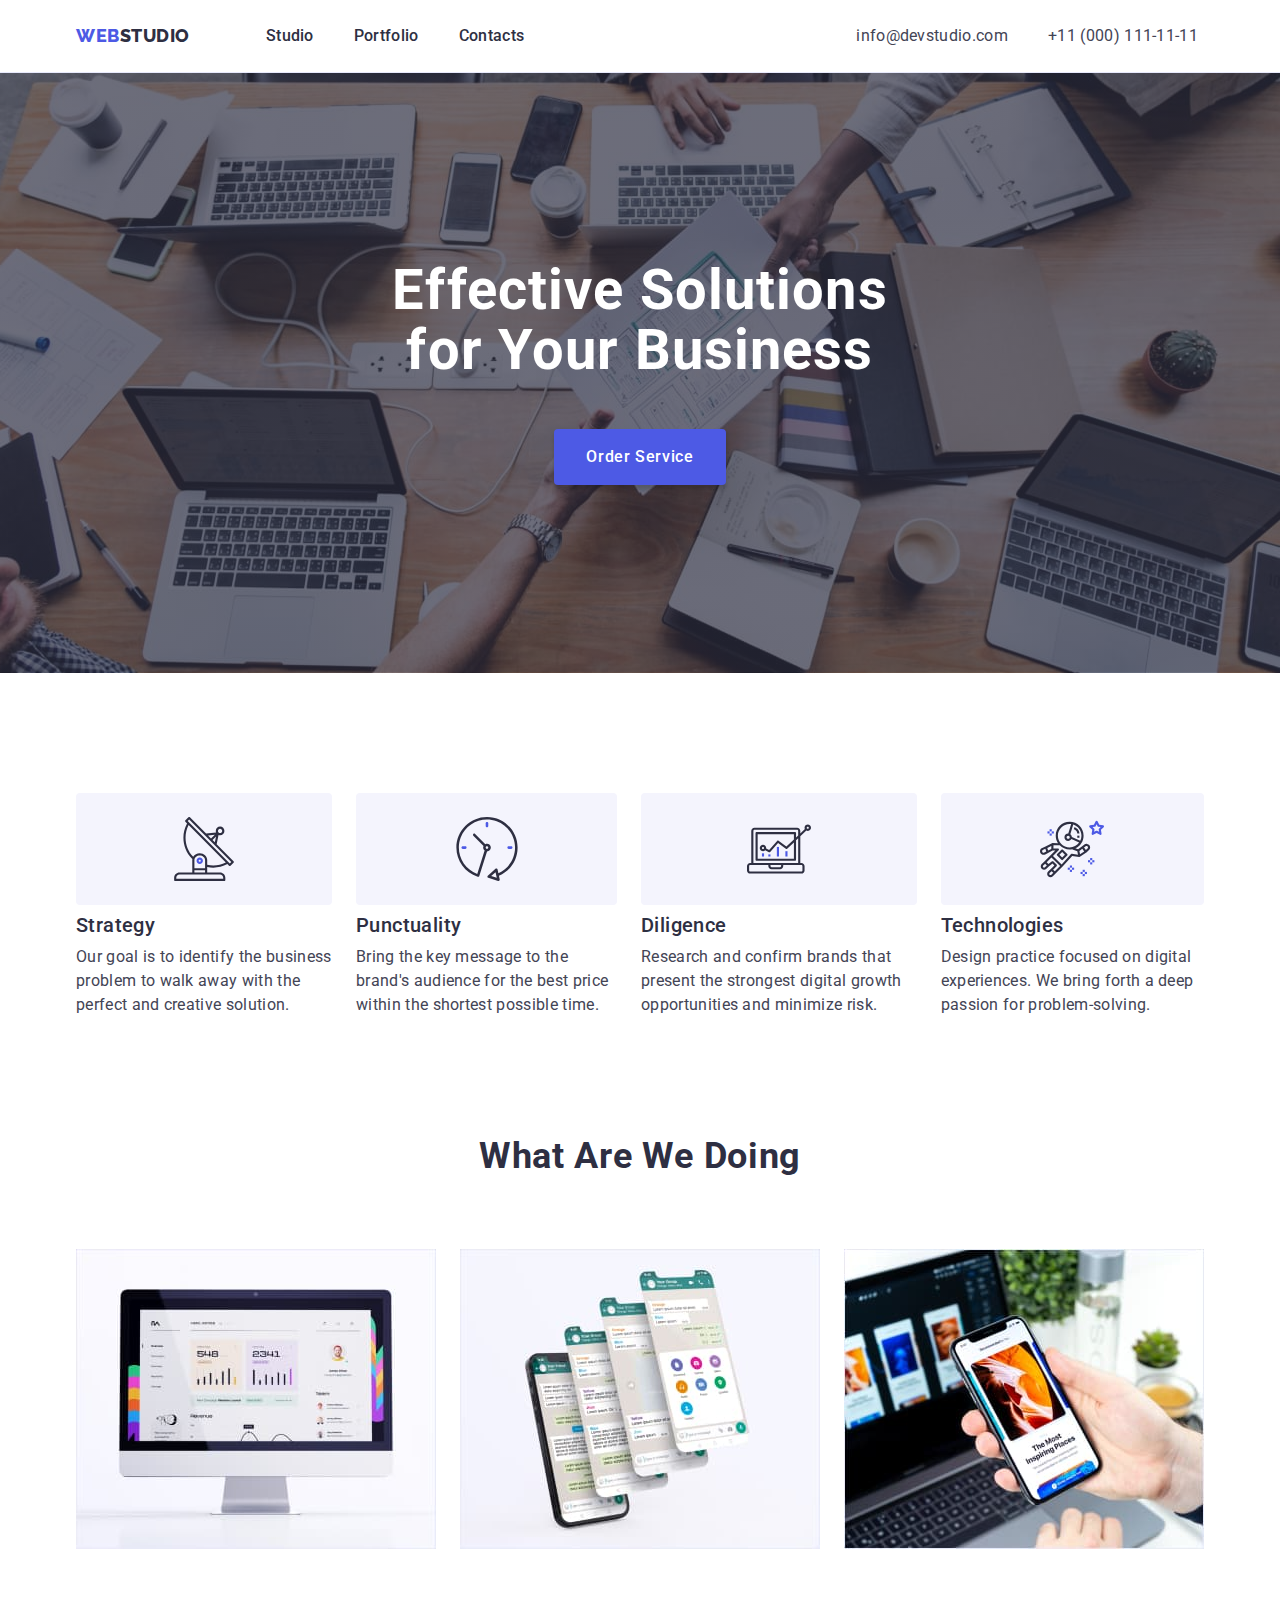
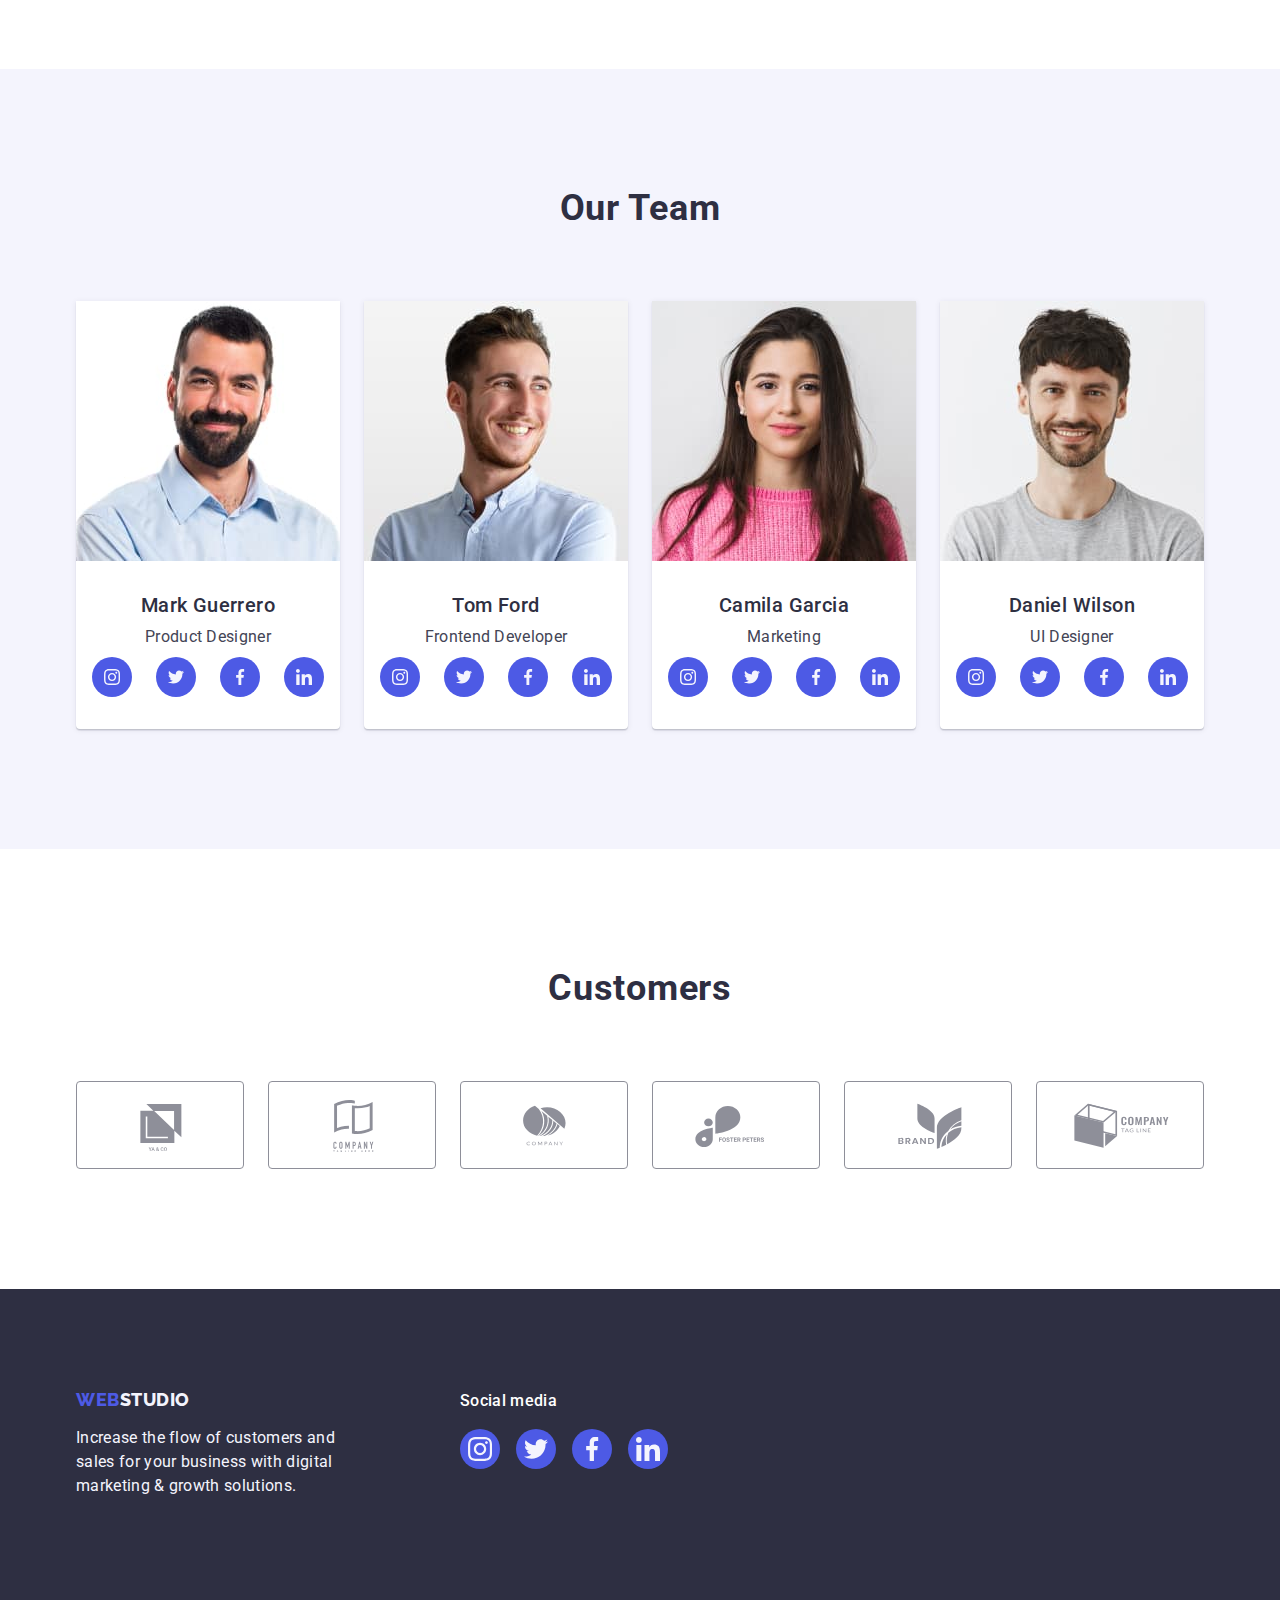
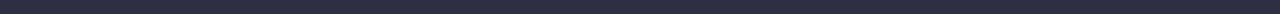
==== commit c20dadfa: "Внесено зміни" ====
--- a/index.html
+++ b/index.html
@@ -264,42 +264,42 @@
         <h2 class="title-customers">Customers</h2>
         <ul class="customers-logo list">
             <li class="customers-logo-item">
-                <a href="" class="costumers-logo-link">
+                <a href="" class="customers-logo-link">
                     <svg class="customers-logo-icon" width="104" height="56">
                         <use href="./images/icons.svg#icon-logo-client1"></use>
                     </svg>
                 </a>
             </li>
             <li class="customers-logo-item">
-                <a href="" class="costumers-logo-link">
+                <a href="" class="customers-logo-link">
                     <svg class="customers-logo-icon" width="104" height="56">
                         <use href="./images/icons.svg#icon-logo-client2"></use>
                     </svg>
                 </a>
             </li>
             <li class="customers-logo-item">
-                <a href="" class="costumers-logo-link">
+                <a href="" class="customers-logo-link">
                     <svg class="customers-logo-icon" width="104" height="56">
                         <use href="./images/icons.svg#icon-logo-client3"></use>
                     </svg>
                 </a>
             </li>
             <li class="customers-logo-item">
-                <a href="" class="costumers-logo-link">
+                <a href="" class="customers-logo-link">
                     <svg class="customers-logo-icon" width="104" height="56">
                         <use href="./images/icons.svg#icon-logo-client4"></use>
                     </svg>
                 </a>
             </li>
             <li class="customers-logo-item">
-                <a href="" class="costumers-logo-link">
+                <a href="" class="customers-logo-link">
                     <svg class="customers-logo-icon" width="104" height="56">
                         <use href="./images/icons.svg#icon-logo-client5"></use>
                     </svg>
                 </a>
             </li>
             <li class="customers-logo-item">
-                <a href="" class="costumers-logo-link">
+                <a href="" class="customers-logo-link">
                     <svg class="customers-logo-icon" width="104" height="56">
                         <use href="./images/icons.svg#icon-logo-client6"></use>
                     </svg>
--- a/css/styles.css
+++ b/css/styles.css
@@ -264,6 +264,7 @@
 /*section three*/
 .service {
     padding-bottom: 120px;
+    padding-top: 120px;
 }
 
 /*h2*/
@@ -323,7 +324,7 @@
 
 .container-card {
     padding: 32px 0;
-    display: flex;
+    /*display: flex;*/
     justify-content: center;
 } 
 
@@ -345,6 +346,7 @@
     text-align: center;
     letter-spacing: 0.02em;
     color: var(--text-color);
+    margin-bottom: 8px;
 }
 /*ul*/
 .social-list {
@@ -389,7 +391,7 @@
 /*h2*/
 .title-customers {
     font-size: 36px;
-    line-height: 1.1;
+    line-height: 1.11;
     text-align: center;
     letter-spacing: 0.02em;
     text-transform: capitalize;
@@ -410,7 +412,7 @@
 }
 
 /*a*/
-.costumers-logo-link {
+.customers-logo-link {
     width: 100%;
     height: 100%;
     display: flex;
@@ -421,15 +423,20 @@
     color: var(--icon-logo);
 }
 
-.costumers-logo-link:hover,
-.costumers-logo-link:focus {
+.customers-logo-link:hover,
+.customers-logo-link:focus {
     border-color: #404BBF;
     color: #404BBF;
 }
 
 /*svg*/
 .customers-logo-icon {
-    fill:currentColor
+    fill: currentColor;
+}
+
+.customers-logo-link:hover .customers-logo-icon,
+.customers-logo-link:focus .customers-logo-icon {
+    fill: #404BBF;
 }
 
 
@@ -475,7 +482,7 @@
     line-height: 1.5;
     letter-spacing: 0.02em;
     color: var(--text-white);
-    margin-bottom: 15px;
+    margin-bottom: 16px;
 }
 
 .social-list-footer {
